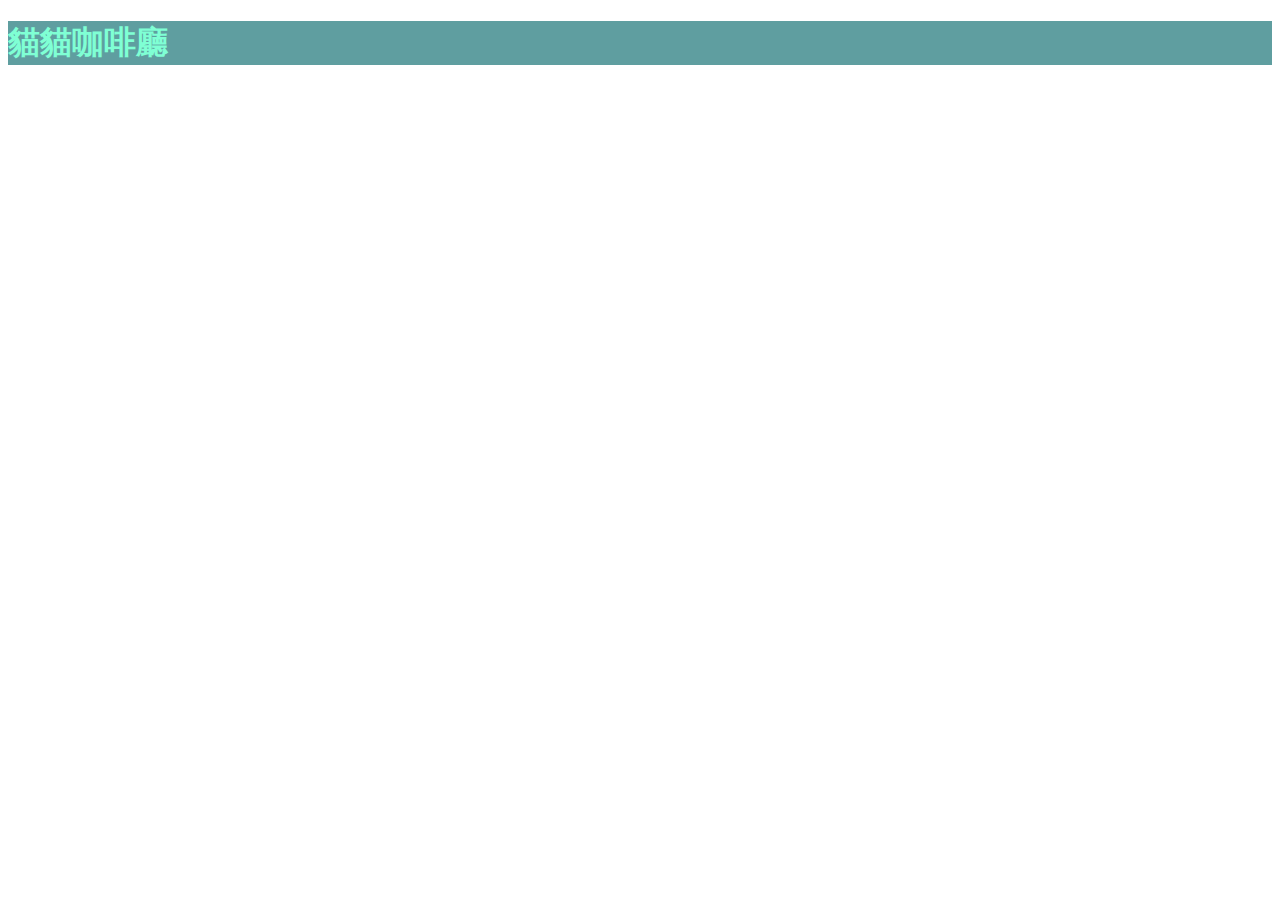
==== index.html @ 419f051b "Update index.html" ====
<!DOCTYPE html>
<html lang="en">
<head>
    <meta charset="UTF-8">
    <meta http-equiv="X-UA-Compatible" content="IE=edge">
    <meta name="viewport" content="width=device-width, initial-scale=1.0">
    <title>winny_web</title>
    <link rel="stylesheet" href="style.css">
</head>
<body>
    <h1>貓貓咖啡廳</h1>
</body>
</html>
---- style.css ----
h1{
    color: aquamarine;
    background-color: cadetblue;

}
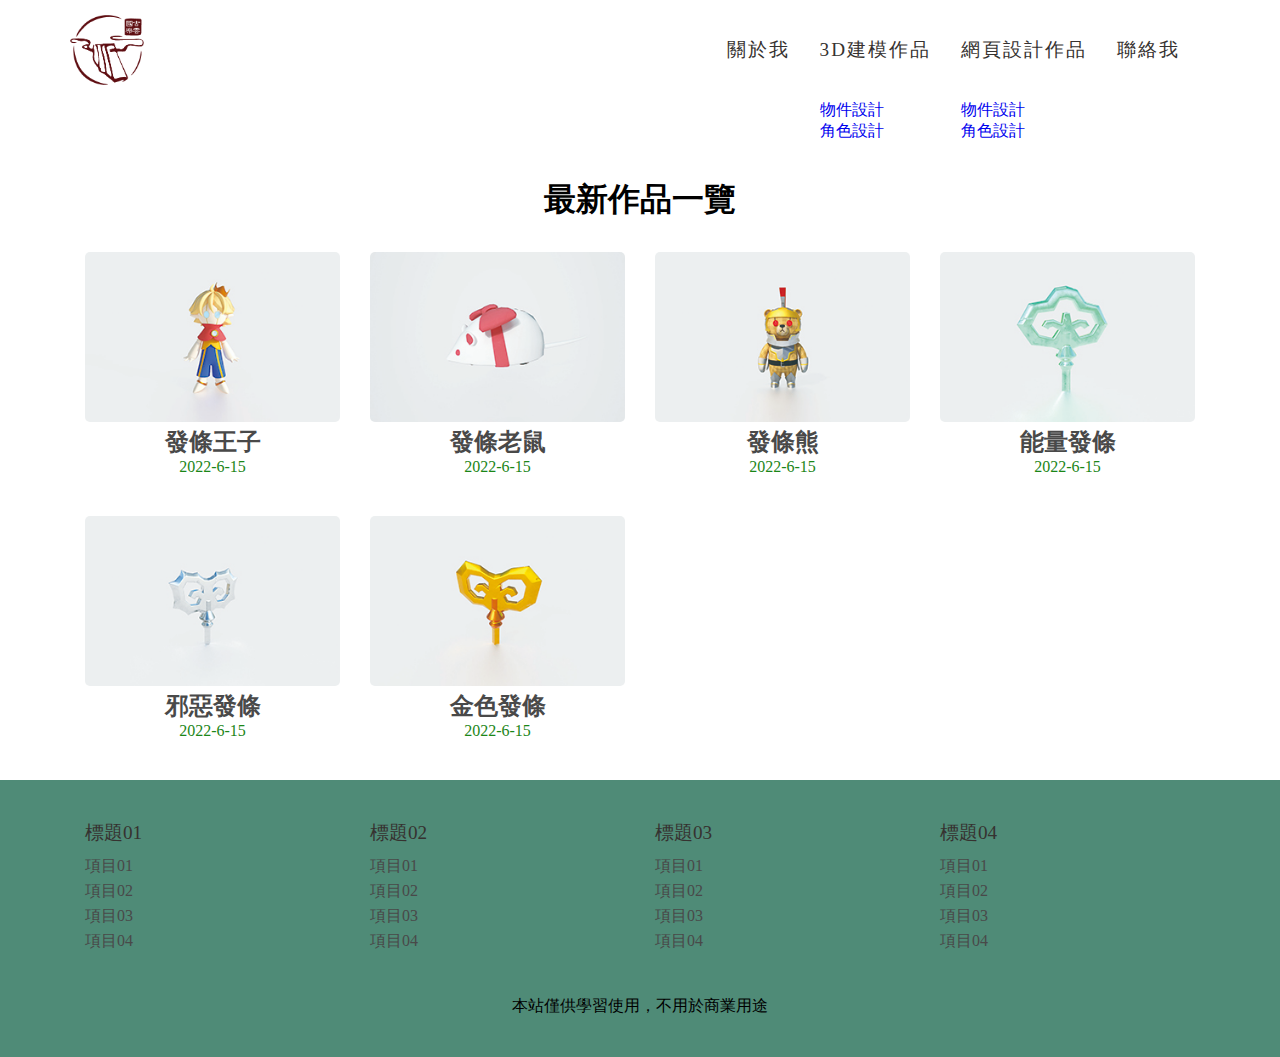
==== commit 6bf9c747: "0.0.0(2022.06.22)首頁header修改" ====
--- a/index.html
+++ b/index.html
@@ -1,13 +1,108 @@
 <!DOCTYPE html>
 <html lang="en">
-<head>
+  <head>
     <meta charset="UTF-8">
     <meta http-equiv="X-UA-Compatible" content="IE=edge">
     <meta name="viewport" content="width=device-width, initial-scale=1.0">
-    <title>winny_web</title>
-    <link rel="stylesheet" href="style.css">
-</head>
-<body>
-    <h1>貓貓咖啡廳</h1>
-</body>
+    <title>古雲國樂</title>
+    <link rel="stylesheet" href="public/css/style.css">
+  </head>
+  <body>
+    <!-- header start-->
+    <header>
+      <div class="container">
+        <div class="row flex-space-between">
+          <h1><a href="index.html"> <img src="public/images/logo_KU_YUN.png" alt=""></a></h1><a class="icon-menu" href="#">Menu </a>
+          <nav>
+            <ul>
+              <li><a href="about-us.html">關於我</a></li>
+              <li><a href="design-list-teach.html">3D建模作品</a>
+                <ul class="submenu"> 
+                  <li> <a href="design-list-teach.html">物件設計</a></li>
+                  <li><a href="design-list-teach.html">角色設計 </a></li>
+                </ul>
+              </li>
+              <li><a href="#">網頁設計作品</a>
+                <ul class="submenu"> 
+                  <li> <a href="design-work.html">物件設計</a></li>
+                  <li><a href="design-work.html">角色設計 </a></li>
+                </ul>
+              </li>
+              <li><a href="#">聯絡我</a></li>
+            </ul>
+          </nav>
+        </div>
+      </div>
+    </header>
+    <!-- header end--><img class="img-fluid" src="https://picsum.photos/1920/550" alt="">
+    <!-- content start-->
+    <!-- .container>h1{最新作品一覽}+.row>.col-md-4*6>img.img-fluid+p.title>a[href="#"]{標題$}^p.description{內容}-->
+    <!-- .col-md-4*7>a>img[src="https://baconmockup.com/300/300" class="img-fluid img-rounded"]^p.title.text-center>a{作品標題$}^p.date.text-center{2022-6-15}-->
+    <div class="container">
+      <h2 class="text-center">最新作品一覽</h2>
+      <div class="row">
+        <div class="col-6 col-md-4 col-lg-3"><a href=""><img class="img-fluid img-rounded" src="public/images/model01.jpg" alt=""></a>
+          <p class="title text-center"><a href="">發條王子</a></p>
+          <p class="date text-center">2022-6-15</p>
+        </div>
+        <div class="col-6 col-md-4 col-lg-3"><a href=""><img class="img-fluid img-rounded" src="public/images/model02.jpg" alt=""></a>
+          <p class="title text-center"><a href="">發條老鼠</a></p>
+          <p class="date text-center">2022-6-15</p>
+        </div>
+        <div class="col-6 col-md-4 col-lg-3"><a href=""><img class="img-fluid img-rounded" src="public/images/model03.jpg" alt=""></a>
+          <p class="title text-center"><a href="">發條熊</a></p>
+          <p class="date text-center">2022-6-15</p>
+        </div>
+        <div class="col-6 col-md-4 col-lg-3"><a href=""><img class="img-fluid img-rounded" src="public/images/c03-1.jpg" alt=""></a>
+          <p class="title text-center"><a href="">能量發條</a></p>
+          <p class="date text-center">2022-6-15</p>
+        </div>
+        <div class="col-6 col-md-4 col-lg-3"><a href=""><img class="img-fluid img-rounded" src="public/images/c02-3.jpg" alt=""></a>
+          <p class="title text-center"><a href="">邪惡發條</a></p><a href="">
+            <p class="date text-center">2022-6-15</p></a>
+        </div><a href=""></a>
+        <div class="col-6 col-md-4 col-lg-3"><a href=""></a><a href=""><img class="img-fluid img-rounded" src="public/images/c01-3.jpg" alt=""></a>
+          <p class="title text-center"><a href="">金色發條</a></p>
+          <p class="date text-center">2022-6-15</p>
+        </div>
+      </div>
+    </div>
+    <!-- content end-->
+    <!-- footer>.container>.row>dl.col-md-3*5>dt{標題$$}+dd*4>a{項目$$}^^^p.copyright.text-center{copyright}-->
+  </body>
+  <footer>
+    <div class="container">
+      <div class="row">
+        <dl class="col-12 col-md-3">
+          <dt>標題01</dt>
+          <dd><a href="#">項目01</a></dd>
+          <dd><a href="#">項目02</a></dd>
+          <dd><a href="#">項目03</a></dd>
+          <dd><a href="#">項目04</a></dd>
+        </dl>
+        <dl class="col-12 col-md-3">
+          <dt>標題02</dt>
+          <dd><a href="#">項目01</a></dd>
+          <dd><a href="#">項目02</a></dd>
+          <dd><a href="#">項目03</a></dd>
+          <dd><a href="#">項目04</a></dd>
+        </dl>
+        <dl class="col-12 col-md-3">
+          <dt>標題03</dt>
+          <dd><a href="#">項目01</a></dd>
+          <dd><a href="#">項目02</a></dd>
+          <dd><a href="#">項目03</a></dd>
+          <dd><a href="#">項目04</a></dd>
+        </dl>
+        <dl class="col-12 col-md-3">
+          <dt>標題04</dt>
+          <dd><a href="#">項目01</a></dd>
+          <dd><a href="#">項目02</a></dd>
+          <dd><a href="#">項目03</a></dd>
+          <dd><a href="#">項目04</a></dd>
+        </dl>
+      </div>
+      <p class="copyright text-center">本站僅供學習使用，不用於商業用途  </p>
+    </div>
+  </footer>
 </html>--- a/public/css/style.css
+++ b/public/css/style.css
@@ -0,0 +1,569 @@
+@charset "UTF-8";
+* {
+  margin: 0;
+  padding: 0;
+}
+
+ul, ol {
+  list-style-type: none;
+}
+
+a {
+  text-decoration: none;
+}
+
+body {
+  margin: 0;
+}
+
+.container {
+  margin: auto;
+  width: 90%;
+  max-width: 1140px;
+}
+
+header { 
+  background-color: #fff;
+  height: 100px;
+}
+
+header > .container h1 {
+  padding-top: 15px;
+  color: #494949;
+}
+
+header > .container h1 > a {
+  color: #363230;
+}
+header > .container h1 > a > img{
+  height:70px;  
+}
+
+header > .container nav > ul {
+  display:flex;
+}
+
+header > .container nav > ul > li {
+  margin-right: 30px;
+}
+
+header > .container nav > ul > li > a {
+  line-height: 100px;
+  color: #363230;
+  font-size: 1.2em;
+  letter-spacing: 2px;
+}
+
+.img-fluid {
+  width: 100%;
+}
+
+.img-rounded {
+  border-radius: 5px;
+}
+
+.img-circle {
+  border-radius: 100%;
+}
+
+.img:hover {
+  transform: all 0.5s scale(1.5);
+}
+
+.text-center {
+  text-align: center;
+}
+
+.text-left {
+  text-align: left;
+}
+
+.text-right {
+  text-align: right;
+}
+
+.text-justify {
+  text-align: justify;
+}
+
+.row {
+  display: flex;
+  flex-wrap: wrap;
+  /*換行*/
+}
+
+.col-1 {
+  --num: calc(12 / 1);
+  width: calc(100% / var(--num) - 30px);
+  margin: 0px 15px 40px 15px;
+}
+
+.col-2 {
+  --num: calc(12 / 2);
+  width: calc(100% / var(--num) - 30px);
+  margin: 0px 15px 40px 15px;
+}
+
+.col-3 {
+  --num: calc(12 / 3);
+  width: calc(100% / var(--num) - 30px);
+  margin: 0px 15px 40px 15px;
+}
+
+.col-4 {
+  --num: calc(12 / 4);
+  width: calc(100% / var(--num) - 30px);
+  margin: 0px 15px 40px 15px;
+}
+
+.col-5 {
+  --num: calc(12 / 5);
+  width: calc(100% / var(--num) - 30px);
+  margin: 0px 15px 40px 15px;
+}
+
+.col-6 {
+  --num: calc(12 / 6);
+  width: calc(100% / var(--num) - 30px);
+  margin: 0px 15px 40px 15px;
+}
+
+.col-7 {
+  --num: calc(12 / 7);
+  width: calc(100% / var(--num) - 30px);
+  margin: 0px 15px 40px 15px;
+}
+
+.col-8 {
+  --num: calc(12 / 8);
+  width: calc(100% / var(--num) - 30px);
+  margin: 0px 15px 40px 15px;
+}
+
+.col-9 {
+  --num: calc(12 / 9);
+  width: calc(100% / var(--num) - 30px);
+  margin: 0px 15px 40px 15px;
+}
+
+.col-10 {
+  --num: calc(12 / 10);
+  width: calc(100% / var(--num) - 30px);
+  margin: 0px 15px 40px 15px;
+}
+
+.col-11 {
+  --num: calc(12 / 11);
+  width: calc(100% / var(--num) - 30px);
+  margin: 0px 15px 40px 15px;
+}
+
+.col-12 {
+  --num: calc(12 / 12);
+  width: calc(100% / var(--num) - 30px);
+  margin: 0px 15px 40px 15px;
+}
+
+@media (min-width: 768px) {
+  .col-md-1 {
+    --num: calc(12 / 1);
+    width: calc(100% / var(--num) - 30px);
+    margin: 0px 15px 40px 15px;
+  }
+
+  .col-md-2 {
+    --num: calc(12 / 2);
+    width: calc(100% / var(--num) - 30px);
+    margin: 0px 15px 40px 15px;
+  }
+
+  .col-md-3 {
+    --num: calc(12 / 3);
+    width: calc(100% / var(--num) - 30px);
+    margin: 0px 15px 40px 15px;
+  }
+
+  .col-md-4 {
+    --num: calc(12 / 4);
+    width: calc(100% / var(--num) - 30px);
+    margin: 0px 15px 40px 15px;
+  }
+
+  .col-md-5 {
+    --num: calc(12 / 5);
+    width: calc(100% / var(--num) - 30px);
+    margin: 0px 15px 40px 15px;
+  }
+
+  .col-md-6 {
+    --num: calc(12 / 6);
+    width: calc(100% / var(--num) - 30px);
+    margin: 0px 15px 40px 15px;
+  }
+
+  .col-md-7 {
+    --num: calc(12 / 7);
+    width: calc(100% / var(--num) - 30px);
+    margin: 0px 15px 40px 15px;
+  }
+
+  .col-md-8 {
+    --num: calc(12 / 8);
+    width: calc(100% / var(--num) - 30px);
+    margin: 0px 15px 40px 15px;
+  }
+
+  .col-md-9 {
+    --num: calc(12 / 9);
+    width: calc(100% / var(--num) - 30px);
+    margin: 0px 15px 40px 15px;
+  }
+
+  .col-md-10 {
+    --num: calc(12 / 10);
+    width: calc(100% / var(--num) - 30px);
+    margin: 0px 15px 40px 15px;
+  }
+
+  .col-md-11 {
+    --num: calc(12 / 11);
+    width: calc(100% / var(--num) - 30px);
+    margin: 0px 15px 40px 15px;
+  }
+
+  .col-md-12 {
+    --num: calc(12 / 12);
+    width: calc(100% / var(--num) - 30px);
+    margin: 0px 15px 40px 15px;
+  }
+}
+@media (min-width: 1200px) {
+  .col-lg-1 {
+    --num: calc(12 / 1);
+    width: calc(100% / var(--num) - 30px);
+    margin: 0px 15px 40px 15px;
+  }
+
+  .col-lg-2 {
+    --num: calc(12 / 2);
+    width: calc(100% / var(--num) - 30px);
+    margin: 0px 15px 40px 15px;
+  }
+
+  .col-lg-3 {
+    --num: calc(12 / 3);
+    width: calc(100% / var(--num) - 30px);
+    margin: 0px 15px 40px 15px;
+  }
+
+  .col-lg-4 {
+    --num: calc(12 / 4);
+    width: calc(100% / var(--num) - 30px);
+    margin: 0px 15px 40px 15px;
+  }
+
+  .col-lg-5 {
+    --num: calc(12 / 5);
+    width: calc(100% / var(--num) - 30px);
+    margin: 0px 15px 40px 15px;
+  }
+
+  .col-lg-6 {
+    --num: calc(12 / 6);
+    width: calc(100% / var(--num) - 30px);
+    margin: 0px 15px 40px 15px;
+  }
+
+  .col-lg-7 {
+    --num: calc(12 / 7);
+    width: calc(100% / var(--num) - 30px);
+    margin: 0px 15px 40px 15px;
+  }
+
+  .col-lg-8 {
+    --num: calc(12 / 8);
+    width: calc(100% / var(--num) - 30px);
+    margin: 0px 15px 40px 15px;
+  }
+
+  .col-lg-9 {
+    --num: calc(12 / 9);
+    width: calc(100% / var(--num) - 30px);
+    margin: 0px 15px 40px 15px;
+  }
+
+  .col-lg-10 {
+    --num: calc(12 / 10);
+    width: calc(100% / var(--num) - 30px);
+    margin: 0px 15px 40px 15px;
+  }
+
+  .col-lg-11 {
+    --num: calc(12 / 11);
+    width: calc(100% / var(--num) - 30px);
+    margin: 0px 15px 40px 15px;
+  }
+
+  .col-lg-12 {
+    --num: calc(12 / 12);
+    width: calc(100% / var(--num) - 30px);
+    margin: 0px 15px 40px 15px;
+  }
+}
+@media (min-width: 768px) {
+  .order-md-1 {
+    order: -1;
+  }
+}
+.title a {
+  color: #494949;
+  font-size: 1.5em;
+  font-weight: 700;
+}
+
+.date {
+  color: #1b8617;
+}
+
+h2 {
+  font-size: 2em;
+  margin: 60px auto 30px auto;
+}
+
+footer {
+  background-color: #4f8b77;
+  padding: 40px 0 40px 0;
+}
+
+dt {
+  font-size: 1.2em;
+  margin-bottom: 10px;
+  color: #363230;
+}
+
+dd {
+  margin-bottom: 4px;
+}
+
+dd > a {
+  color: #494949;
+}
+
+.breadcrumb {
+  display: flex;
+  margin-top: 20px;
+  margin-bottom: 20px;
+  width: 100%;
+  color: #494949;
+}
+
+.breadcrumb a {
+  color: #494949;
+  font-size: 18px;
+}
+
+.bread {
+  color: #494949;
+  margin-left: 15px;
+}
+
+.w-20 {
+  width: 20%;
+}
+
+.w-80 {
+  width: 80%;
+}
+
+.btn-primary {
+  background-color: #adc0b1;
+  padding: 15px;
+  color: #494949;
+  display: block;
+  margin-bottom: 4px;
+  border-radius: 4px;
+  text-align: center;
+}
+
+.btn-primary:hover {
+  background: #4f8b77;
+  color: #363230;
+  font-size: 20px;
+}
+
+.text-primary {
+  color: #4f8b77;
+}
+
+.img-wrap {
+  display: block;
+  position: relative;
+  margin-bottom: 10px;
+}
+
+.img-overlay {
+  overflow: hidden;
+  border-radius: 8px;
+}
+
+.img-wrap img {
+  vertical-align: top;
+  transition: all 0.5s;
+}
+
+.img-wrap img:hover {
+  transform: scale(1.5);
+}
+
+.icon-new {
+  position: absolute;
+  width: 50px;
+  line-height: 50px;
+  color: white;
+  font-size: 14px;
+  font-weight: bold;
+  border-radius: 100%;
+  left: -25px;
+  top: -25px;
+  background-color: #49d437;
+}
+
+/*===================================icon-menu=================================== */
+.flex-space-between {
+  justify-content: space-between;
+}
+
+@media (max-width: 767px) {
+  .icon-menu {
+    width: 15%;
+    display: block;
+    background-color: #b6e0b5;
+    color: #494949;
+    text-decoration: none;
+    line-height: 60px;
+    text-align: center;
+    font-weight: bold;
+    font-size: 20px;
+  }
+
+  header {
+    position: relative;
+  }
+
+  header > .container nav {
+    width: 100%;
+    position: absolute;
+    top: 60px;
+    background-color: #858585;
+  }
+
+  nav {
+    left: 0px;
+    transition: all 0.3s;
+  }
+
+  .icon-menu:hover + nav {
+    left: 0px;
+  }
+
+  header > .container nav.active {
+    display: block;
+  }
+
+  header > .container nav > ul {
+    display: block;
+  }
+
+  header > .container nav > ul > li {
+    width: 100%;
+    text-align: center;
+    border-bottom: 1px solid #363230;
+  }
+
+  header > .container nav > ul > li > a {
+    display: block;
+  }
+
+  .submenu {
+    display: none;
+    background-color: #b6b6b6;
+  }
+
+  header > .container nav > ul > li:hover .submenu {
+    display: block;
+  }
+
+  .submenu > li {
+    line-height: 60px;
+    border-bottom: 0.5px solid white;
+  }
+
+  .submenu > li > a {
+    color: #222222;
+    display: block;
+  }
+}
+@media (min-width: 768px) {
+  .icon-menu {
+    display: none;
+  }
+}
+.fz-1 {
+  font-size: 1em;
+}
+
+.fz-2 {
+  font-size: 2em;
+}
+
+.fz-3 {
+  font-size: 3em;
+}
+
+.fz-4 {
+  font-size: 4em;
+}
+
+.fz-5 {
+  font-size: 5em;
+}
+
+.fz-6 {
+  font-size: 6em;
+}
+
+.fz-7 {
+  font-size: 7em;
+}
+
+.fz-8 {
+  font-size: 8em;
+}
+
+.fz-9 {
+  font-size: 9em;
+}
+
+.fz-10 {
+  font-size: 10em;
+}
+
+.mb-1 {
+  margin-bottom: 1em;
+}
+
+.mb-2 {
+  margin-bottom: 2em;
+}
+
+.mb-3 {
+  margin-bottom: 3em;
+}
+
+.mb-4 {
+  margin-bottom: 4em;
+}
+
+.mb-5 {
+  margin-bottom: 5em;
+}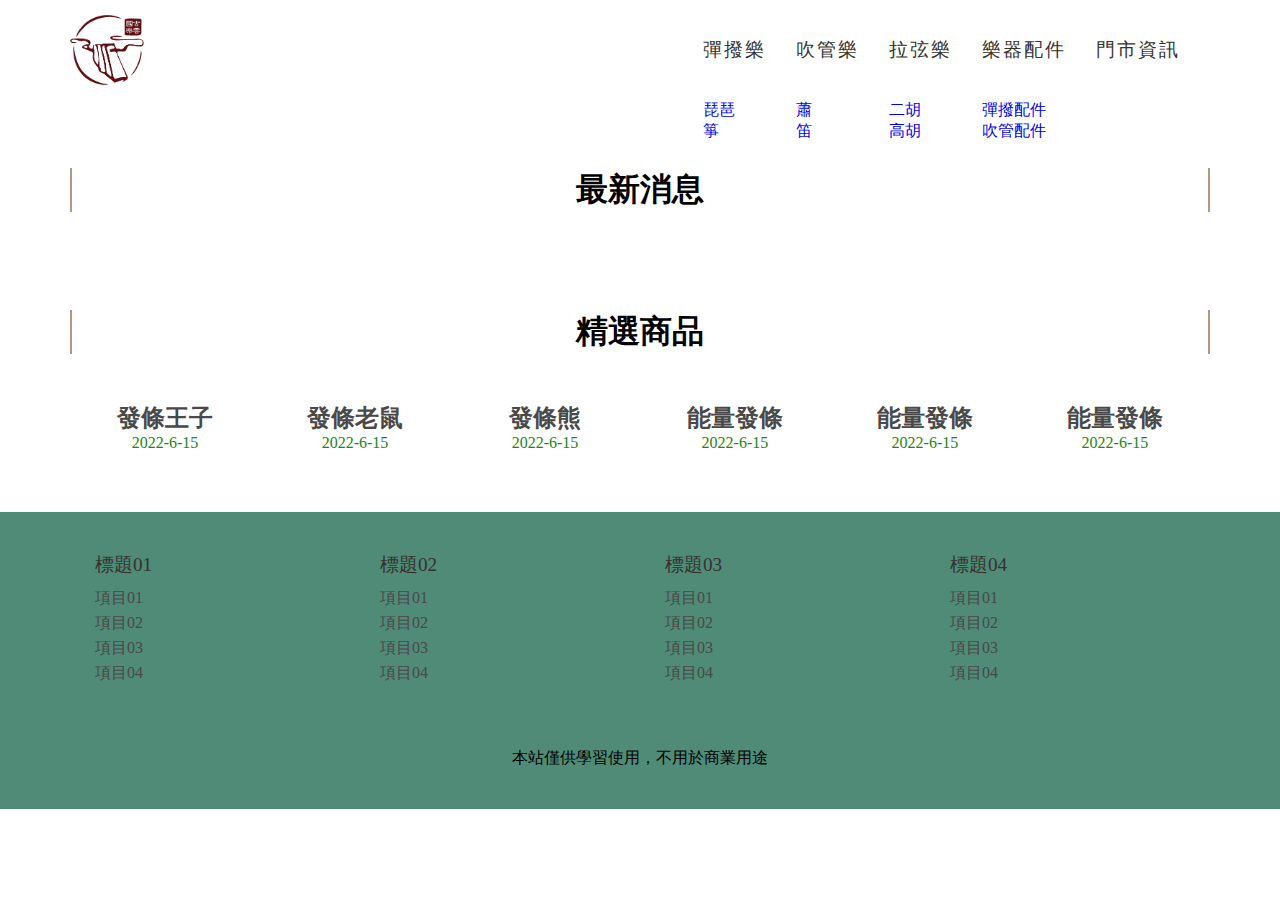
==== commit d1e6563d: "0.0.1(2022.06.22)內文列更改" ====
--- a/index.html
+++ b/index.html
@@ -15,55 +15,67 @@
           <h1><a href="index.html"> <img src="public/images/logo_KU_YUN.png" alt=""></a></h1><a class="icon-menu" href="#">Menu </a>
           <nav>
             <ul>
-              <li><a href="about-us.html">關於我</a></li>
-              <li><a href="design-list-teach.html">3D建模作品</a>
+              <li><a href="about-us.html">彈撥樂</a>
                 <ul class="submenu"> 
-                  <li> <a href="design-list-teach.html">物件設計</a></li>
-                  <li><a href="design-list-teach.html">角色設計 </a></li>
+                  <li> <a href="design-list-teach.html">琵琶</a></li>
+                  <li><a href="design-list-teach.html">箏</a></li>
                 </ul>
               </li>
-              <li><a href="#">網頁設計作品</a>
+              <li><a href="design-list-teach.html">吹管樂</a>
                 <ul class="submenu"> 
-                  <li> <a href="design-work.html">物件設計</a></li>
-                  <li><a href="design-work.html">角色設計 </a></li>
+                  <li> <a href="design-list-teach.html">蕭</a></li>
+                  <li><a href="design-list-teach.html">笛</a></li>
                 </ul>
               </li>
-              <li><a href="#">聯絡我</a></li>
+              <li><a href="#">拉弦樂</a>
+                <ul class="submenu"> 
+                  <li> <a href="design-work.html">二胡</a></li>
+                  <li><a href="design-work.html">高胡 </a></li>
+                </ul>
+              </li>
+              <li><a href="#">樂器配件</a>
+                <ul class="submenu"> 
+                  <li> <a href="design-work.html">彈撥配件</a></li>
+                  <li><a href="design-work.html">吹管配件 </a></li>
+                </ul>
+              </li>
+              <li><a href="#">門市資訊</a></li>
             </ul>
           </nav>
         </div>
       </div>
     </header>
-    <!-- header end--><img class="img-fluid" src="https://picsum.photos/1920/550" alt="">
+    <!-- header end--><img class="img-fluid" src="https://picsum.photos/1920/360" alt="">
     <!-- content start-->
     <!-- .container>h1{最新作品一覽}+.row>.col-md-4*6>img.img-fluid+p.title>a[href="#"]{標題$}^p.description{內容}-->
     <!-- .col-md-4*7>a>img[src="https://baconmockup.com/300/300" class="img-fluid img-rounded"]^p.title.text-center>a{作品標題$}^p.date.text-center{2022-6-15}-->
     <div class="container">
-      <h2 class="text-center">最新作品一覽</h2>
+      <h2 class="text-center-h2">最新消息</h2><img class="img-fluid" src="https://picsum.photos/1140/122" alt="">
+      <h2 class="text-center-h2">精選商品</h2>
       <div class="row">
-        <div class="col-6 col-md-4 col-lg-3"><a href=""><img class="img-fluid img-rounded" src="public/images/model01.jpg" alt=""></a>
+        <div class="col-6 col-md-4 col-lg-2"><a href=""><img class="img-fluid img-rounded" src="https://picsum.photos/220/220" alt=""></a>
           <p class="title text-center"><a href="">發條王子</a></p>
           <p class="date text-center">2022-6-15</p>
         </div>
-        <div class="col-6 col-md-4 col-lg-3"><a href=""><img class="img-fluid img-rounded" src="public/images/model02.jpg" alt=""></a>
+        <div class="col-6 col-md-4 col-lg-2"><a href=""><img class="img-fluid img-rounded" src="https://picsum.photos/220/220" alt=""></a>
           <p class="title text-center"><a href="">發條老鼠</a></p>
           <p class="date text-center">2022-6-15</p>
         </div>
-        <div class="col-6 col-md-4 col-lg-3"><a href=""><img class="img-fluid img-rounded" src="public/images/model03.jpg" alt=""></a>
+        <div class="col-6 col-md-4 col-lg-2"><a href=""><img class="img-fluid img-rounded" src="https://picsum.photos/220/220" alt=""></a>
           <p class="title text-center"><a href="">發條熊</a></p>
           <p class="date text-center">2022-6-15</p>
         </div>
-        <div class="col-6 col-md-4 col-lg-3"><a href=""><img class="img-fluid img-rounded" src="public/images/c03-1.jpg" alt=""></a>
+        <div class="col-6 col-md-4 col-lg-2"><a href=""><img class="img-fluid img-rounded" src="https://picsum.photos/220/220" alt=""></a>
           <p class="title text-center"><a href="">能量發條</a></p>
           <p class="date text-center">2022-6-15</p>
         </div>
-        <div class="col-6 col-md-4 col-lg-3"><a href=""><img class="img-fluid img-rounded" src="public/images/c02-3.jpg" alt=""></a>
-          <p class="title text-center"><a href="">邪惡發條</a></p><a href="">
-            <p class="date text-center">2022-6-15</p></a>
-        </div><a href=""></a>
-        <div class="col-6 col-md-4 col-lg-3"><a href=""></a><a href=""><img class="img-fluid img-rounded" src="public/images/c01-3.jpg" alt=""></a>
-          <p class="title text-center"><a href="">金色發條</a></p>
+        <div class="col-6 col-md-4 col-lg-2"><a href=""><img class="img-fluid img-rounded" src="https://picsum.photos/220/220" alt=""></a>
+          <p class="title text-center"><a href="">能量發條</a></p>
           <p class="date text-center">2022-6-15</p>
+        </div>
+        <div class="col-6 col-md-4 col-lg-2"><a href=""><img class="img-fluid img-rounded" src="https://picsum.photos/220/220" alt=""></a>
+          <p class="title text-center"><a href="">能量發條</a></p>
+          <p class="date text-center">2022-6-15  </p>
         </div>
       </div>
     </div>
--- a/public/css/style.css
+++ b/public/css/style.css
@@ -73,8 +73,15 @@
 .text-center {
   text-align: center;
 }
-
+.text-center-h2{
+  display: block;
+  text-align: center;
+  border-left: 2px #B79483 solid;
+  border-right: 2px #B79483 solid;
+}
 .text-left {
+  margin: 0;
+  padding: 0;
   text-align: left;
 }
 
@@ -94,220 +101,220 @@
 
 .col-1 {
   --num: calc(12 / 1);
-  width: calc(100% / var(--num) - 30px);
-  margin: 0px 15px 40px 15px;
+  width: calc(100% / var(--num) - 50px);
+  margin: 0px 25px 60px 25px;
 }
 
 .col-2 {
   --num: calc(12 / 2);
-  width: calc(100% / var(--num) - 30px);
-  margin: 0px 15px 40px 15px;
+  width: calc(100% / var(--num) - 50px);
+  margin: 0px 25px 60px 25px;
 }
 
 .col-3 {
   --num: calc(12 / 3);
-  width: calc(100% / var(--num) - 30px);
-  margin: 0px 15px 40px 15px;
+  width: calc(100% / var(--num) - 50px);
+  margin: 0px 25px 60px 25px;
 }
 
 .col-4 {
   --num: calc(12 / 4);
-  width: calc(100% / var(--num) - 30px);
-  margin: 0px 15px 40px 15px;
+  width: calc(100% / var(--num) - 50px);
+  margin: 0px 25px 60px 25px;
 }
 
 .col-5 {
   --num: calc(12 / 5);
-  width: calc(100% / var(--num) - 30px);
-  margin: 0px 15px 40px 15px;
+  width: calc(100% / var(--num) - 50px);
+  margin: 0px 25px 60px 25px;
 }
 
 .col-6 {
   --num: calc(12 / 6);
-  width: calc(100% / var(--num) - 30px);
-  margin: 0px 15px 40px 15px;
+  width: calc(100% / var(--num) - 40px);
+  margin: 0px 20px 60px 20px;
 }
 
 .col-7 {
   --num: calc(12 / 7);
-  width: calc(100% / var(--num) - 30px);
-  margin: 0px 15px 40px 15px;
+  width: calc(100% / var(--num) - 50px);
+  margin: 0px 25px 60px 25px;
 }
 
 .col-8 {
   --num: calc(12 / 8);
-  width: calc(100% / var(--num) - 30px);
-  margin: 0px 15px 40px 15px;
+  width: calc(100% / var(--num) - 50px);
+  margin: 0px 25px 60px 25px;
 }
 
 .col-9 {
   --num: calc(12 / 9);
-  width: calc(100% / var(--num) - 30px);
-  margin: 0px 15px 40px 15px;
+  width: calc(100% / var(--num) - 50px);
+  margin: 0px 25px 60px 25px;
 }
 
 .col-10 {
   --num: calc(12 / 10);
-  width: calc(100% / var(--num) - 30px);
-  margin: 0px 15px 40px 15px;
+  width: calc(100% / var(--num) - 50px);
+  margin: 0px 25px 60px 25px;
 }
 
 .col-11 {
   --num: calc(12 / 11);
-  width: calc(100% / var(--num) - 30px);
-  margin: 0px 15px 40px 15px;
+  width: calc(100% / var(--num) - 50px);
+  margin: 0px 25px 60px 25px;
 }
 
 .col-12 {
   --num: calc(12 / 12);
-  width: calc(100% / var(--num) - 30px);
-  margin: 0px 15px 40px 15px;
+  width: calc(100% / var(--num) - 50px);
+  margin: 0px 25px 60px 25px;
 }
 
 @media (min-width: 768px) {
   .col-md-1 {
     --num: calc(12 / 1);
-    width: calc(100% / var(--num) - 30px);
-    margin: 0px 15px 40px 15px;
+    width: calc(100% / var(--num) - 50px);
+    margin: 0px 25px 60px 25px;
   }
 
   .col-md-2 {
     --num: calc(12 / 2);
-    width: calc(100% / var(--num) - 30px);
-    margin: 0px 15px 40px 15px;
+    width: calc(100% / var(--num) - 50px);
+    margin: 0px 25px 60px 25px;
   }
 
   .col-md-3 {
     --num: calc(12 / 3);
-    width: calc(100% / var(--num) - 30px);
-    margin: 0px 15px 40px 15px;
+    width: calc(100% / var(--num) - 50px);
+    margin: 0px 25px 60px 25px;
   }
 
   .col-md-4 {
     --num: calc(12 / 4);
-    width: calc(100% / var(--num) - 30px);
-    margin: 0px 15px 40px 15px;
+    width: calc(100% / var(--num) - 50px);
+    margin: 0px 25px 60px 25px;
   }
 
   .col-md-5 {
     --num: calc(12 / 5);
-    width: calc(100% / var(--num) - 30px);
-    margin: 0px 15px 40px 15px;
+    width: calc(100% / var(--num) - 50px);
+    margin: 0px 25px 60px 25px;
   }
 
   .col-md-6 {
     --num: calc(12 / 6);
-    width: calc(100% / var(--num) - 30px);
-    margin: 0px 15px 40px 15px;
+    width: calc(100% / var(--num) - 50px);
+    margin: 0px 25px 60px 25px;
   }
 
   .col-md-7 {
     --num: calc(12 / 7);
-    width: calc(100% / var(--num) - 30px);
-    margin: 0px 15px 40px 15px;
+    width: calc(100% / var(--num) - 50px);
+    margin: 0px 25px 60px 25px;
   }
 
   .col-md-8 {
     --num: calc(12 / 8);
-    width: calc(100% / var(--num) - 30px);
-    margin: 0px 15px 40px 15px;
+    width: calc(100% / var(--num) - 50px);
+    margin: 0px 25px 60px 25px;
   }
 
   .col-md-9 {
     --num: calc(12 / 9);
-    width: calc(100% / var(--num) - 30px);
-    margin: 0px 15px 40px 15px;
+    width: calc(100% / var(--num) - 50px);
+    margin: 0px 25px 60px 25px;
   }
 
   .col-md-10 {
     --num: calc(12 / 10);
-    width: calc(100% / var(--num) - 30px);
-    margin: 0px 15px 40px 15px;
+    width: calc(100% / var(--num) - 50px);
+    margin: 0px 25px 60px 25px;
   }
 
   .col-md-11 {
     --num: calc(12 / 11);
-    width: calc(100% / var(--num) - 30px);
-    margin: 0px 15px 40px 15px;
+    width: calc(100% / var(--num) - 50px);
+    margin: 0px 25px 60px 25px;
   }
 
   .col-md-12 {
     --num: calc(12 / 12);
-    width: calc(100% / var(--num) - 30px);
-    margin: 0px 15px 40px 15px;
+    width: calc(100% / var(--num) - 50px);
+    margin: 0px 25px 60px 25px;
   }
 }
 @media (min-width: 1200px) {
   .col-lg-1 {
     --num: calc(12 / 1);
-    width: calc(100% / var(--num) - 30px);
-    margin: 0px 15px 40px 15px;
+    width: calc(100% / var(--num) - 50px);
+    margin: 0px 25px 60px 25px;
   }
 
   .col-lg-2 {
     --num: calc(12 / 2);
-    width: calc(100% / var(--num) - 30px);
-    margin: 0px 15px 40px 15px;
+    width: calc(100% / var(--num) - 50px);
+    margin: 0px 25px 60px 25px;
   }
 
   .col-lg-3 {
     --num: calc(12 / 3);
-    width: calc(100% / var(--num) - 30px);
-    margin: 0px 15px 40px 15px;
+    width: calc(100% / var(--num) - 50px);
+    margin: 0px 25px 60px 25px;
   }
 
   .col-lg-4 {
     --num: calc(12 / 4);
-    width: calc(100% / var(--num) - 30px);
-    margin: 0px 15px 40px 15px;
+    width: calc(100% / var(--num) - 50px);
+    margin: 0px 25px 60px 25px;
   }
 
   .col-lg-5 {
     --num: calc(12 / 5);
-    width: calc(100% / var(--num) - 30px);
-    margin: 0px 15px 40px 15px;
+    width: calc(100% / var(--num) - 50px);
+    margin: 0px 25px 60px 25px;
   }
 
   .col-lg-6 {
     --num: calc(12 / 6);
-    width: calc(100% / var(--num) - 30px);
-    margin: 0px 15px 40px 15px;
+    width: calc(100% / var(--num) - 50px);
+    margin: 0px 25px 60px 25px;
   }
 
   .col-lg-7 {
     --num: calc(12 / 7);
-    width: calc(100% / var(--num) - 30px);
-    margin: 0px 15px 40px 15px;
+    width: calc(100% / var(--num) - 50px);
+    margin: 0px 25px 60px 25px;
   }
 
   .col-lg-8 {
     --num: calc(12 / 8);
-    width: calc(100% / var(--num) - 30px);
-    margin: 0px 15px 40px 15px;
+    width: calc(100% / var(--num) - 50px);
+    margin: 0px 25px 60px 25px;
   }
 
   .col-lg-9 {
     --num: calc(12 / 9);
-    width: calc(100% / var(--num) - 30px);
-    margin: 0px 15px 40px 15px;
+    width: calc(100% / var(--num) - 50px);
+    margin: 0px 25px 60px 25px;
   }
 
   .col-lg-10 {
     --num: calc(12 / 10);
-    width: calc(100% / var(--num) - 30px);
-    margin: 0px 15px 40px 15px;
+    width: calc(100% / var(--num) - 50px);
+    margin: 0px 25px 60px 25px;
   }
 
   .col-lg-11 {
     --num: calc(12 / 11);
-    width: calc(100% / var(--num) - 30px);
-    margin: 0px 15px 40px 15px;
+    width: calc(100% / var(--num) - 50px);
+    margin: 0px 25px 60px 25px;
   }
 
   .col-lg-12 {
     --num: calc(12 / 12);
-    width: calc(100% / var(--num) - 30px);
-    margin: 0px 15px 40px 15px;
+    width: calc(100% / var(--num) - 50px);
+    margin: 0px 25px 60px 25px;
   }
 }
 @media (min-width: 768px) {
@@ -327,7 +334,7 @@
 
 h2 {
   font-size: 2em;
-  margin: 60px auto 30px auto;
+  margin: 50px auto 30px auto;
 }
 
 footer {
@@ -440,7 +447,7 @@
     background-color: #b6e0b5;
     color: #494949;
     text-decoration: none;
-    line-height: 60px;
+    line-height: 100px;
     text-align: center;
     font-weight: bold;
     font-size: 20px;
@@ -453,11 +460,12 @@
   header > .container nav {
     width: 100%;
     position: absolute;
-    top: 60px;
+    top: 100px;
     background-color: #858585;
   }
 
   nav {
+    display: none;     /* 先把下拉式選單關掉 */
     left: 0px;
     transition: all 0.3s;
   }
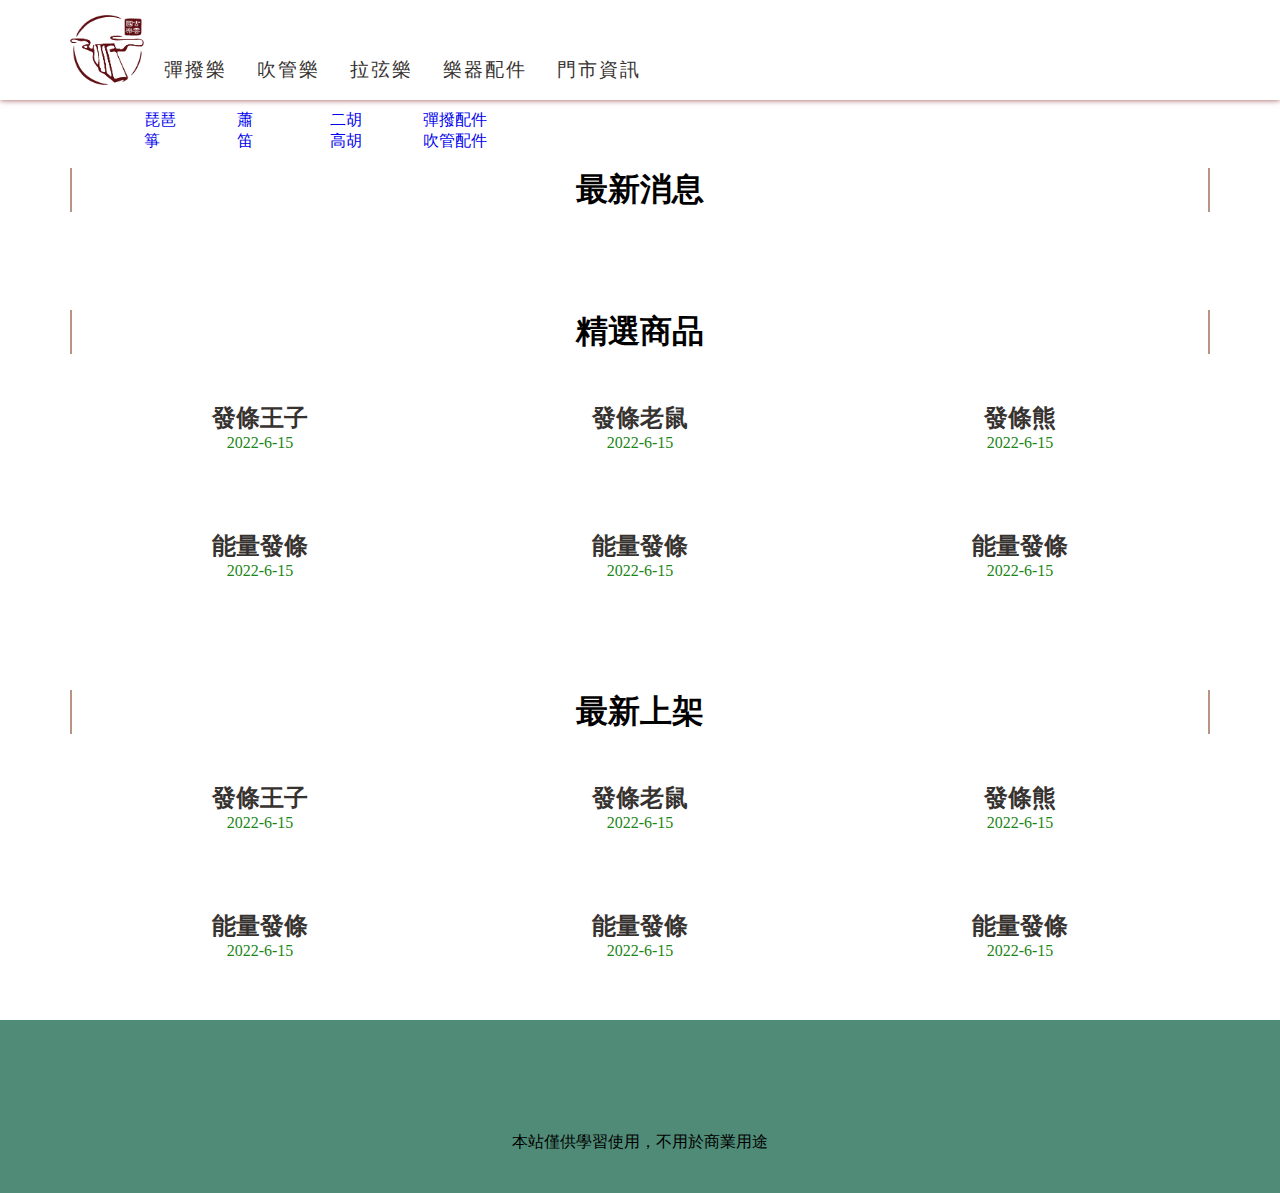
==== commit 3617c8f8: "0.0.2(2022.06.22)更改footer" ====
--- a/index.html
+++ b/index.html
@@ -11,7 +11,7 @@
     <!-- header start-->
     <header>
       <div class="container">
-        <div class="row flex-space-between">
+        <div class="row flex-start">
           <h1><a href="index.html"> <img src="public/images/logo_KU_YUN.png" alt=""></a></h1><a class="icon-menu" href="#">Menu </a>
           <nav>
             <ul>
@@ -53,27 +53,54 @@
       <h2 class="text-center-h2">最新消息</h2><img class="img-fluid" src="https://picsum.photos/1140/122" alt="">
       <h2 class="text-center-h2">精選商品</h2>
       <div class="row">
-        <div class="col-6 col-md-4 col-lg-2"><a href=""><img class="img-fluid img-rounded" src="https://picsum.photos/220/220" alt=""></a>
+        <div class="col-6 col-md-4 col-lg-4"><a href=""><img class="img-fluid img-rounded" src="https://picsum.photos/220/220" alt=""></a>
           <p class="title text-center"><a href="">發條王子</a></p>
           <p class="date text-center">2022-6-15</p>
         </div>
-        <div class="col-6 col-md-4 col-lg-2"><a href=""><img class="img-fluid img-rounded" src="https://picsum.photos/220/220" alt=""></a>
+        <div class="col-6 col-md-4 col-lg-4"><a href=""><img class="img-fluid img-rounded" src="https://picsum.photos/220/220" alt=""></a>
           <p class="title text-center"><a href="">發條老鼠</a></p>
           <p class="date text-center">2022-6-15</p>
         </div>
-        <div class="col-6 col-md-4 col-lg-2"><a href=""><img class="img-fluid img-rounded" src="https://picsum.photos/220/220" alt=""></a>
+        <div class="col-6 col-md-4 col-lg-4"><a href=""><img class="img-fluid img-rounded" src="https://picsum.photos/220/220" alt=""></a>
           <p class="title text-center"><a href="">發條熊</a></p>
           <p class="date text-center">2022-6-15</p>
         </div>
-        <div class="col-6 col-md-4 col-lg-2"><a href=""><img class="img-fluid img-rounded" src="https://picsum.photos/220/220" alt=""></a>
+        <div class="col-6 col-md-4 col-lg-4"><a href=""><img class="img-fluid img-rounded" src="https://picsum.photos/220/220" alt=""></a>
           <p class="title text-center"><a href="">能量發條</a></p>
           <p class="date text-center">2022-6-15</p>
         </div>
-        <div class="col-6 col-md-4 col-lg-2"><a href=""><img class="img-fluid img-rounded" src="https://picsum.photos/220/220" alt=""></a>
+        <div class="col-6 col-md-4 col-lg-4"><a href=""><img class="img-fluid img-rounded" src="https://picsum.photos/220/220" alt=""></a>
           <p class="title text-center"><a href="">能量發條</a></p>
           <p class="date text-center">2022-6-15</p>
         </div>
-        <div class="col-6 col-md-4 col-lg-2"><a href=""><img class="img-fluid img-rounded" src="https://picsum.photos/220/220" alt=""></a>
+        <div class="col-6 col-md-4 col-lg-4"><a href=""><img class="img-fluid img-rounded" src="https://picsum.photos/220/220" alt=""></a>
+          <p class="title text-center"><a href="">能量發條</a></p>
+          <p class="date text-center">2022-6-15  </p>
+        </div>
+      </div>
+      <h2 class="text-center-h2">最新上架</h2>
+      <div class="row">
+        <div class="col-6 col-md-4 col-lg-4"><a href=""><img class="img-fluid img-rounded" src="https://picsum.photos/220/220" alt=""></a>
+          <p class="title text-center"><a href="">發條王子</a></p>
+          <p class="date text-center">2022-6-15</p>
+        </div>
+        <div class="col-6 col-md-4 col-lg-4"><a href=""><img class="img-fluid img-rounded" src="https://picsum.photos/220/220" alt=""></a>
+          <p class="title text-center"><a href="">發條老鼠</a></p>
+          <p class="date text-center">2022-6-15</p>
+        </div>
+        <div class="col-6 col-md-4 col-lg-4"><a href=""><img class="img-fluid img-rounded" src="https://picsum.photos/220/220" alt=""></a>
+          <p class="title text-center"><a href="">發條熊</a></p>
+          <p class="date text-center">2022-6-15</p>
+        </div>
+        <div class="col-6 col-md-4 col-lg-4"><a href=""><img class="img-fluid img-rounded" src="https://picsum.photos/220/220" alt=""></a>
+          <p class="title text-center"><a href="">能量發條</a></p>
+          <p class="date text-center">2022-6-15</p>
+        </div>
+        <div class="col-6 col-md-4 col-lg-4"><a href=""><img class="img-fluid img-rounded" src="https://picsum.photos/220/220" alt=""></a>
+          <p class="title text-center"><a href="">能量發條</a></p>
+          <p class="date text-center">2022-6-15</p>
+        </div>
+        <div class="col-6 col-md-4 col-lg-4"><a href=""><img class="img-fluid img-rounded" src="https://picsum.photos/220/220" alt=""></a>
           <p class="title text-center"><a href="">能量發條</a></p>
           <p class="date text-center">2022-6-15  </p>
         </div>
@@ -84,36 +111,18 @@
   </body>
   <footer>
     <div class="container">
-      <div class="row">
-        <dl class="col-12 col-md-3">
-          <dt>標題01</dt>
-          <dd><a href="#">項目01</a></dd>
-          <dd><a href="#">項目02</a></dd>
-          <dd><a href="#">項目03</a></dd>
-          <dd><a href="#">項目04</a></dd>
-        </dl>
-        <dl class="col-12 col-md-3">
-          <dt>標題02</dt>
-          <dd><a href="#">項目01</a></dd>
-          <dd><a href="#">項目02</a></dd>
-          <dd><a href="#">項目03</a></dd>
-          <dd><a href="#">項目04</a></dd>
-        </dl>
-        <dl class="col-12 col-md-3">
-          <dt>標題03</dt>
-          <dd><a href="#">項目01</a></dd>
-          <dd><a href="#">項目02</a></dd>
-          <dd><a href="#">項目03</a></dd>
-          <dd><a href="#">項目04</a></dd>
-        </dl>
-        <dl class="col-12 col-md-3">
-          <dt>標題04</dt>
-          <dd><a href="#">項目01</a></dd>
-          <dd><a href="#">項目02</a></dd>
-          <dd><a href="#">項目03</a></dd>
-          <dd><a href="#">項目04</a></dd>
-        </dl>
-      </div>
+      <ul>
+        <li><a href=""> <img src="" alt=""></a></li>
+      </ul>
+      <ul>
+        <li><a href=""><img src="" alt=""></a></li>
+      </ul>
+      <ul>
+        <li><a href=""> <img src="" alt=""></a></li>
+      </ul>
+      <ul>
+        <li><a href=""> <img src="" alt=""></a></li>
+      </ul>
       <p class="copyright text-center">本站僅供學習使用，不用於商業用途  </p>
     </div>
   </footer>
--- a/public/css/style.css
+++ b/public/css/style.css
@@ -25,11 +25,13 @@
 header { 
   background-color: #fff;
   height: 100px;
+  box-shadow:0px 0px 6px 0px #9C5156;
+ 
 }
 
 header > .container h1 {
   padding-top: 15px;
-  color: #494949;
+  color: #363230;
 }
 
 header > .container h1 > a {
@@ -44,18 +46,27 @@
 }
 
 header > .container nav > ul > li {
-  margin-right: 30px;
-}
-
+  margin-right: 10px;
+}
+
+header > .container nav > ul > li > a:first-child {
+  margin-left: 20px;
+
+}
 header > .container nav > ul > li > a {
-  line-height: 100px;
+  position:relative;
+  top: 40px;
+  line-height: 60px;
+  display: block;
   color: #363230;
   font-size: 1.2em;
   letter-spacing: 2px;
+  margin-bottom: 50px;
 }
 
 .img-fluid {
   width: 100%;
+
 }
 
 .img-rounded {
@@ -323,7 +334,7 @@
   }
 }
 .title a {
-  color: #494949;
+  color: #363230;
   font-size: 1.5em;
   font-weight: 700;
 }
@@ -353,7 +364,7 @@
 }
 
 dd > a {
-  color: #494949;
+  color: #363230;
 }
 
 .breadcrumb {
@@ -361,16 +372,16 @@
   margin-top: 20px;
   margin-bottom: 20px;
   width: 100%;
-  color: #494949;
+  color: #363230;
 }
 
 .breadcrumb a {
-  color: #494949;
+  color: #363230;
   font-size: 18px;
 }
 
 .bread {
-  color: #494949;
+  color: #363230;
   margin-left: 15px;
 }
 
@@ -385,7 +396,7 @@
 .btn-primary {
   background-color: #adc0b1;
   padding: 15px;
-  color: #494949;
+  color: #363230;
   display: block;
   margin-bottom: 4px;
   border-radius: 4px;
@@ -436,18 +447,22 @@
 }
 
 /*===================================icon-menu=================================== */
-.flex-space-between {
-  justify-content: space-between;
+.flex-start{
+  justify-content: flex-start;
 }
 
 @media (max-width: 767px) {
   .icon-menu {
+    position: relative;
+    right: 0;
+    position:absolute;
+    bottom:0;
     width: 15%;
     display: block;
     background-color: #b6e0b5;
-    color: #494949;
+    color: #363230;
     text-decoration: none;
-    line-height: 100px;
+    line-height: 60px;
     text-align: center;
     font-weight: bold;
     font-size: 20px;
@@ -461,7 +476,7 @@
     width: 100%;
     position: absolute;
     top: 100px;
-    background-color: #858585;
+    background-color: #363230;
   }
 
   nav {
@@ -490,6 +505,7 @@
 
   header > .container nav > ul > li > a {
     display: block;
+    
   }
 
   .submenu {
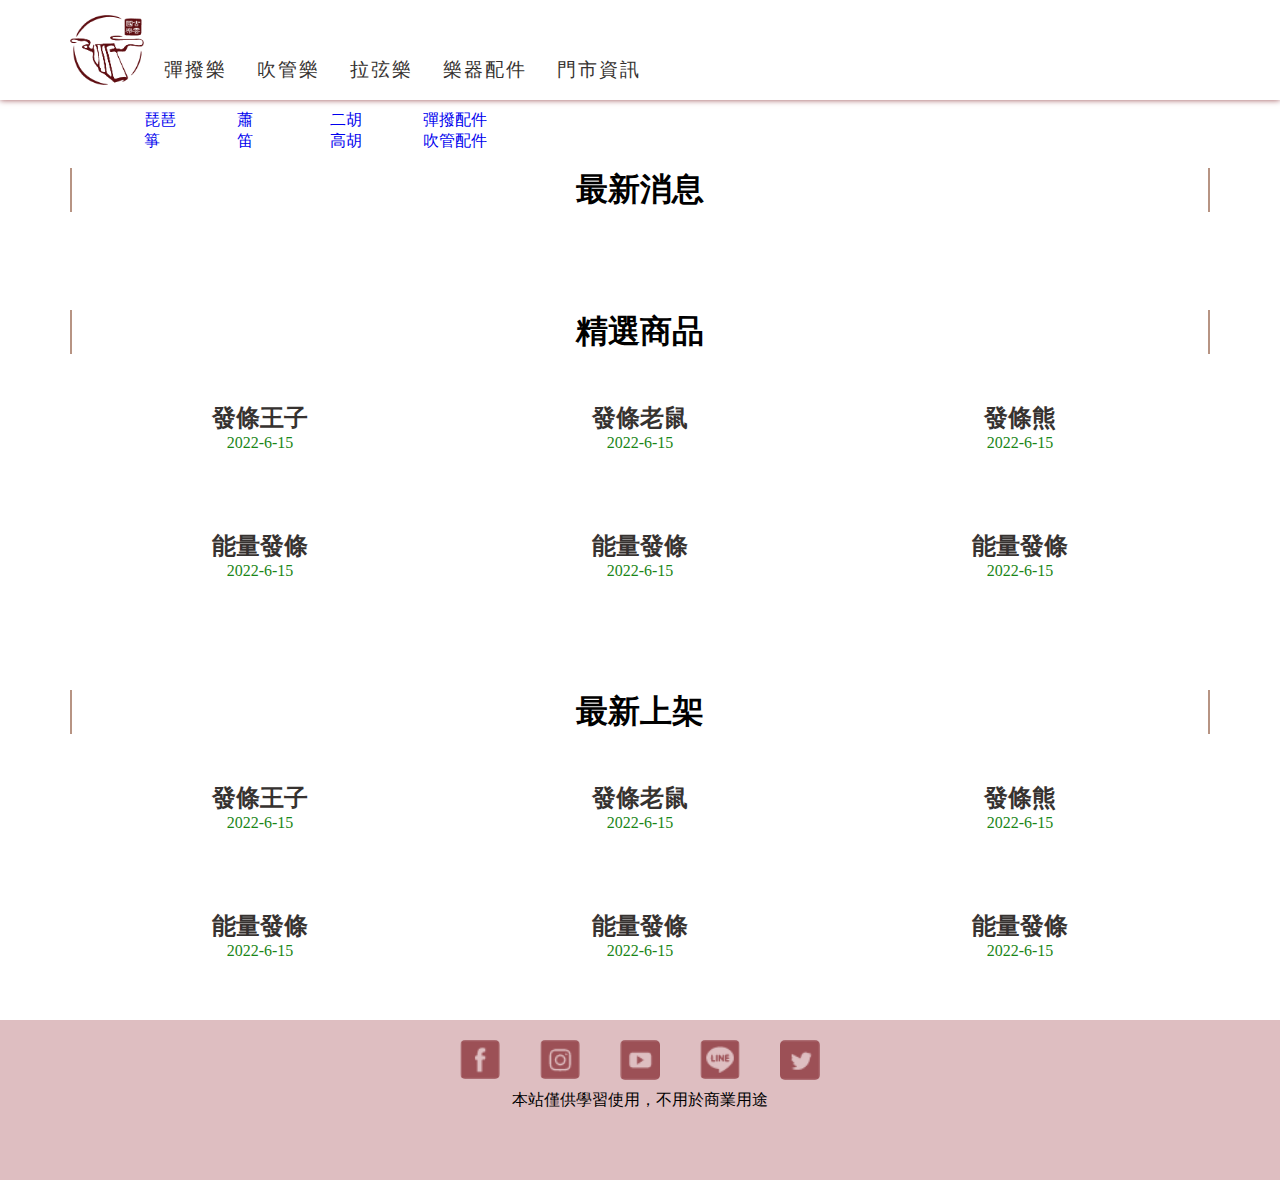
==== commit 54dcfe1f: "0.0.3(2022.06.22)footer修改2" ====
--- a/index.html
+++ b/index.html
@@ -111,19 +111,18 @@
   </body>
   <footer>
     <div class="container">
-      <ul>
-        <li><a href=""> <img src="" alt=""></a></li>
-      </ul>
-      <ul>
-        <li><a href=""><img src="" alt=""></a></li>
-      </ul>
-      <ul>
-        <li><a href=""> <img src="" alt=""></a></li>
-      </ul>
-      <ul>
-        <li><a href=""> <img src="" alt=""></a></li>
-      </ul>
-      <p class="copyright text-center">本站僅供學習使用，不用於商業用途  </p>
+      <div class="row space-between">
+        <nav>
+          <ul>
+            <li><a href=""> <img class="img-fluid img-rounded" src="public/images/icon_icon_fb.png" alt=""></a></li>
+            <li><a href=""></a><img class="img-fluid img-rounded" src="public/images/icon_icon_ig.png" alt=""></li>
+            <li><a href=""> <img class="img-fluid img-rounded" src="public/images/icon_icon_yt.png" alt=""></a></li>
+            <li><a href=""> <img class="img-fluid img-rounded" src="public/images/icon_icon_line.png" alt=""></a></li>
+            <li><a href=""> <img class="img-fluid img-rounded" src="public/images/icon_icon_twi.png" alt=""></a></li>
+          </ul>
+          <p class="copyright text-center">本站僅供學習使用，不用於商業用途  </p>
+        </nav>
+      </div>
     </div>
   </footer>
 </html>--- a/public/css/style.css
+++ b/public/css/style.css
@@ -253,6 +253,10 @@
     --num: calc(12 / 12);
     width: calc(100% / var(--num) - 50px);
     margin: 0px 25px 60px 25px;
+
+  }
+  footer > .container>.row img {
+    width: 40px;
   }
 }
 @media (min-width: 1200px) {
@@ -327,6 +331,9 @@
     width: calc(100% / var(--num) - 50px);
     margin: 0px 25px 60px 25px;
   }
+  footer > .container>.row img {
+    width: 40px;
+  }
 }
 @media (min-width: 768px) {
   .order-md-1 {
@@ -347,13 +354,31 @@
   font-size: 2em;
   margin: 50px auto 30px auto;
 }
+/*================================== footer============================ */
 
 footer {
-  background-color: #4f8b77;
-  padding: 40px 0 40px 0;
-}
-
-dt {
+  height: 120px;
+  background-color: #DEBEC1;
+  padding: 20px 0 20px 0;
+}
+footer>.container>.row nav{
+  width: 100%;
+}
+footer>.container>.row ul{
+  display: flex;  
+  position: absolute;
+  left: 50%;
+  transform: translateX(-50%);
+}
+footer>.container>.row li{
+  margin:0px 20px 0px 20px;
+}
+footer>.container>.row nav>p{
+  margin-top: 50px;
+}
+
+  
+/* dt {
   font-size: 1.2em;
   margin-bottom: 10px;
   color: #363230;
@@ -365,7 +390,7 @@
 
 dd > a {
   color: #363230;
-}
+} */
 
 .breadcrumb {
   display: flex;
@@ -476,11 +501,12 @@
     width: 100%;
     position: absolute;
     top: 100px;
-    background-color: #363230;
+    background-color: #DEBEC1
+
   }
 
   nav {
-    display: none;     /* 先把下拉式選單關掉 */
+    /* display: none;     先把下拉式選單關掉 */
     left: 0px;
     transition: all 0.3s;
   }
@@ -500,7 +526,7 @@
   header > .container nav > ul > li {
     width: 100%;
     text-align: center;
-    border-bottom: 1px solid #363230;
+    border-bottom: 1px solid #9C5156;
   }
 
   header > .container nav > ul > li > a {
@@ -510,7 +536,7 @@
 
   .submenu {
     display: none;
-    background-color: #b6b6b6;
+    background-color: #9C5156;
   }
 
   header > .container nav > ul > li:hover .submenu {
@@ -523,9 +549,10 @@
   }
 
   .submenu > li > a {
-    color: #222222;
+    color: #fff;
     display: block;
   }
+
 }
 @media (min-width: 768px) {
   .icon-menu {
